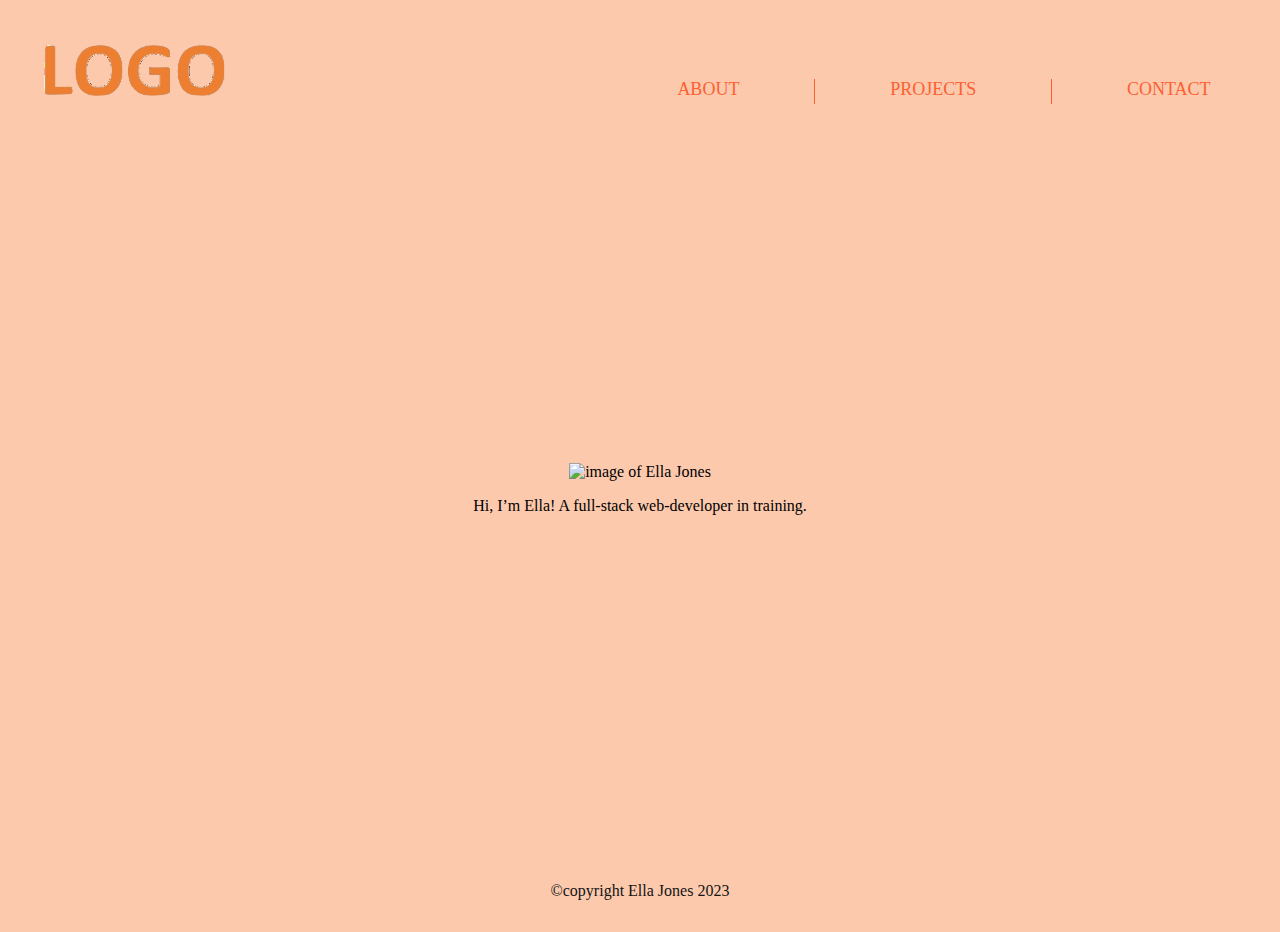
==== index.html @ fc155bd1 "Organise SCSS files properly" ====
<!DOCTYPE html>
<html lang="en">

<head>
    <meta charset="UTF-8">
    <meta http-equiv="X-UA-Compatible" content="IE=edge">
    <meta name="viewport" content="width=device-width, initial-scale=1.0">
    <title>Ella Jones Web Development</title>
    <link rel="stylesheet" href="./styles/index.css" />
    <link rel="stylesheet" href="./styles/pages/home.css" />


    <!-- Font Awesome -->
    <link rel="stylesheet" href="https://cdnjs.cloudflare.com/ajax/libs/font-awesome/6.3.0/css/all.min.css"
        integrity="sha512-SzlrxWUlpfuzQ+pcUCosxcglQRNAq/DZjVsC0lE40xsADsfeQoEypE+enwcOiGjk/bSuGGKHEyjSoQ1zVisanQ=="
        crossorigin="anonymous" referrerpolicy="no-referrer" />
</head>

<body>
    <header>
        <div class="logo-title">
            <a href="./index.html">
                <img src="./images/logo-placeholder-200.png" alt="placeholder logo">
            </a>
        </div>
        <nav class="nav-items">
            <a href="./pages/about.html">ABOUT</a>
            <span class="nav-lines"></span>
            <a href="./pages/projects.html">PROJECTS</a>
            <span class="nav-lines"></span>
            <a href="./pages/contact.html">CONTACT</a>
        </nav>
    </header>
    <main>
        <section>
            <div class="ella-image">
                <img src="./images/ella-headshot-square.jpg" alt="image of Ella Jones">
            </div>
            <div class="introduction">
                <p>Hi, I’m Ella! A full-stack web-developer in training.
            </div>
        </section>
    </main>
    <footer>
        <div class="social-media">
            <a href="https://www.github.com" target="_blank">
                <i class="fa-brands fa-github"></i></a>
            <a href="https://www.linkedin.com" target="_blank">
                <i class="fa-brands fa-linkedin"></i></a>
            <a href="https://www.instagram.com" target="_blank">
                <i class="fa-brands fa-instagram"></i></a>
        </div>
        <p>©copyright Ella Jones 2023</p>
    </footer>
</body>

</html>
---- styles/index.css ----
header {
  background-color: #FCC9AD;
  padding: 16px;
  text-align: center;
}
header .nav-items {
  width: 100%;
  display: flex;
  justify-content: space-around;
  margin-bottom: 24px;
  font-size: 18px;
}
header .nav-items a {
  text-decoration: none;
  color: #FB6131;
}
header .nav-items .nav-lines {
  background-color: #FB6131;
  height: 25px;
  width: 1.3px;
}

@media screen and (min-width: 600px) {
  header {
    display: flex;
    align-items: flex-end;
    justify-content: space-between;
  }
  header .logo-title {
    margin-bottom: 11px;
  }
  header .nav-items {
    width: 50%;
  }
}
footer {
  background-color: #FCC9AD;
  padding: 16px;
  text-align: center;
}
footer .social-media {
  display: flex;
  justify-content: space-around;
}
footer .social-media a i {
  color: #FB6131;
  font-size: 24px;
}
footer p {
  margin-bottom: 0;
  color: rgb(19, 19, 19);
}

@media screen and (min-width: 600px) {
  footer .social-media {
    width: 50%;
    margin-left: auto;
    margin-right: auto;
  }
}
body {
  background-color: #FCC9AD;
  padding: 16px;
  text-align: center;
  margin: 0;
  min-height: 100vh;
  display: flex;
  flex-direction: column;
  justify-content: space-between;
}/*# sourceMappingURL=index.css.map */
---- styles/pages/home.css ----
/*# sourceMappingURL=home.css.map */
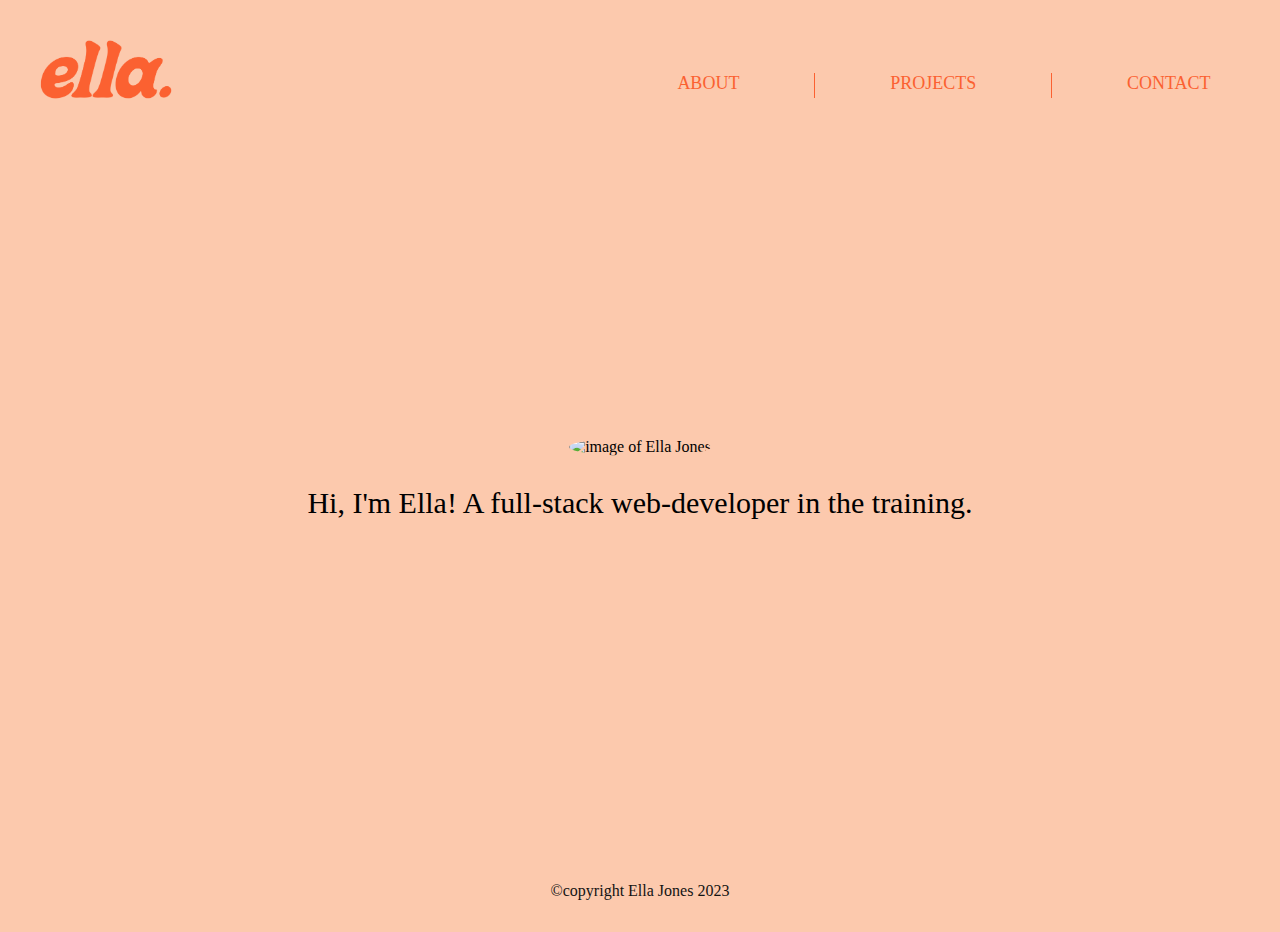
==== commit 46df575c: "Add Projects page and fix broken home page" ====
--- a/index.html
+++ b/index.html
@@ -20,7 +20,7 @@
     <header>
         <div class="logo-title">
             <a href="./index.html">
-                <img src="./images/logo-placeholder-200.png" alt="placeholder logo">
+                <img src="./images/ella_logo.png" alt="Logo">
             </a>
         </div>
         <nav class="nav-items">
@@ -36,8 +36,8 @@
             <div class="ella-image">
                 <img src="./images/ella-headshot-square.jpg" alt="image of Ella Jones">
             </div>
-            <div class="introduction">
-                <p>Hi, I’m Ella! A full-stack web-developer in training.
+            <div class="intro">
+                <p>Hi, I'm Ella! A full-stack web-developer in the training.</p>
             </div>
         </section>
     </main>
--- a/styles/index.css
+++ b/styles/index.css
@@ -2,6 +2,9 @@
   background-color: #FCC9AD;
   padding: 16px;
   text-align: center;
+}
+header .logo-title a img {
+  width: 150px;
 }
 header .nav-items {
   width: 100%;
--- a/styles/pages/home.css
+++ b/styles/pages/home.css
@@ -1 +1,7 @@
-/*# sourceMappingURL=home.css.map */+main section .ella-image img {
+  height: 200px;
+  border-radius: 50%;
+}
+main section .intro p {
+  font-size: 30px;
+}/*# sourceMappingURL=home.css.map */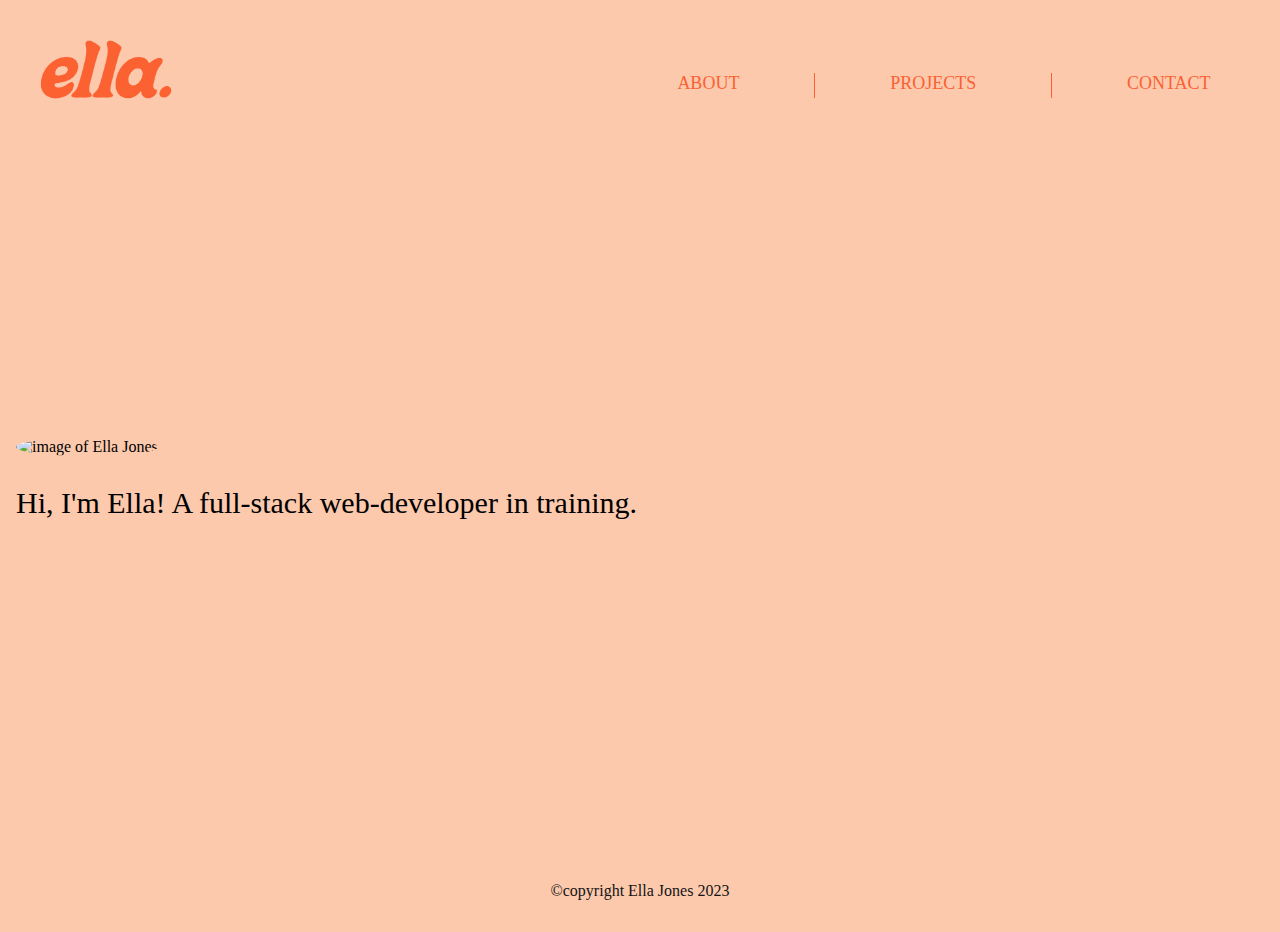
==== commit b646d5f8: "Add Contact Page" ====
--- a/index.html
+++ b/index.html
@@ -37,7 +37,7 @@
                 <img src="./images/ella-headshot-square.jpg" alt="image of Ella Jones">
             </div>
             <div class="intro">
-                <p>Hi, I'm Ella! A full-stack web-developer in the training.</p>
+                <p>Hi, I'm Ella! A full-stack web-developer in training.</p>
             </div>
         </section>
     </main>
--- a/styles/index.css
+++ b/styles/index.css
@@ -64,7 +64,6 @@
 body {
   background-color: #FCC9AD;
   padding: 16px;
-  text-align: center;
   margin: 0;
   min-height: 100vh;
   display: flex;
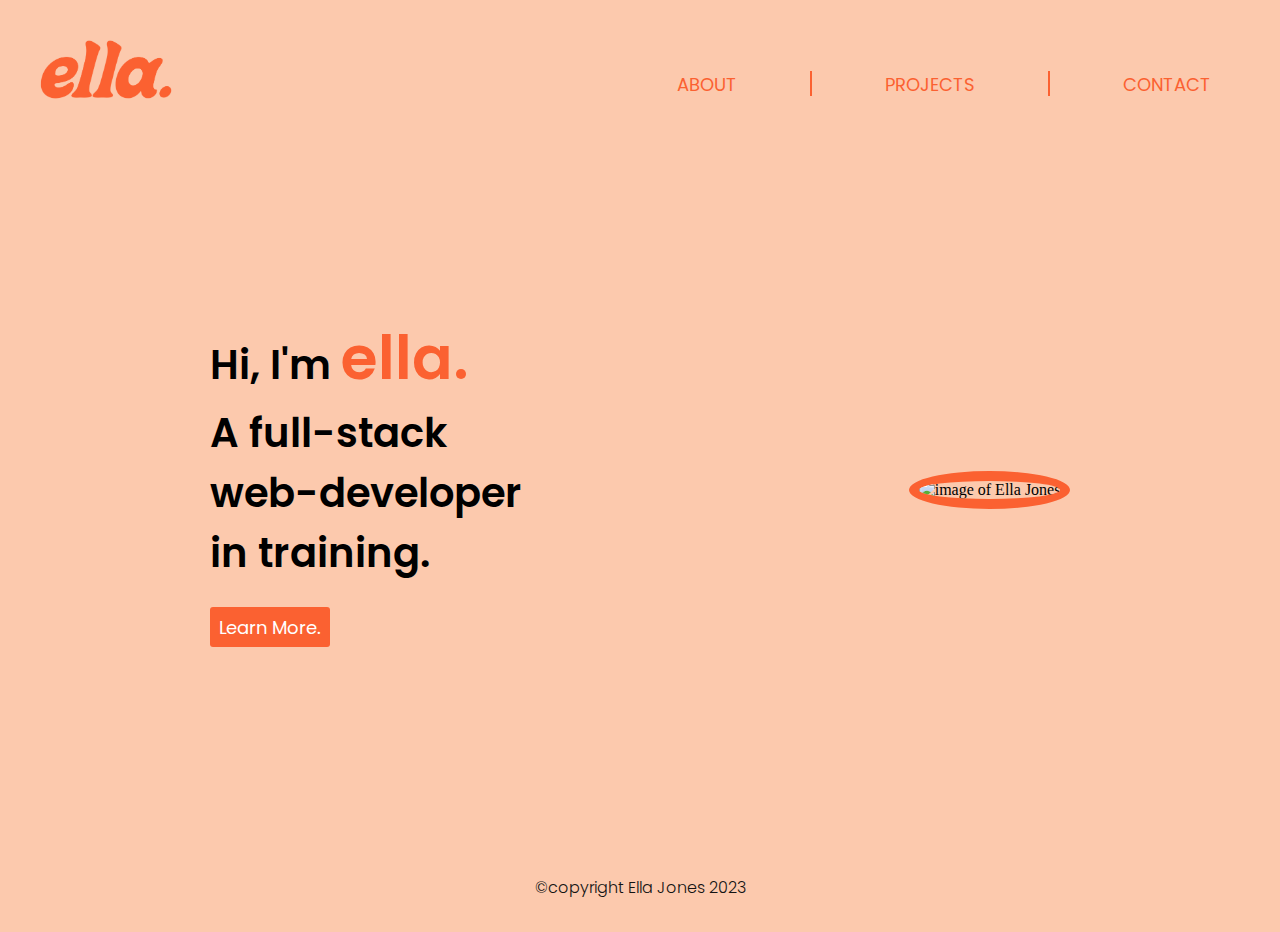
==== commit 4f07602b: "fix home page and add font and correct social media links" ====
--- a/index.html
+++ b/index.html
@@ -14,6 +14,13 @@
     <link rel="stylesheet" href="https://cdnjs.cloudflare.com/ajax/libs/font-awesome/6.3.0/css/all.min.css"
         integrity="sha512-SzlrxWUlpfuzQ+pcUCosxcglQRNAq/DZjVsC0lE40xsADsfeQoEypE+enwcOiGjk/bSuGGKHEyjSoQ1zVisanQ=="
         crossorigin="anonymous" referrerpolicy="no-referrer" />
+
+    <link rel="preconnect" href="https://fonts.googleapis.com">
+    <link rel="preconnect" href="https://fonts.gstatic.com" crossorigin>
+    <link
+        href="https://fonts.googleapis.com/css2?family=Climate+Crisis&family=Open+Sans:ital,wght@0,300;0,400;0,600;1,600&family=Poppins:ital,wght@0,100;0,200;0,300;0,400;0,500;0,600;0,700;0,800;0,900;1,100;1,200;1,300;1,400;1,500;1,600;1,700;1,800;1,900&family=Source+Code+Pro:ital,wght@1,200&display=swap"
+        rel="stylesheet">
+
 </head>
 
 <body>
@@ -36,18 +43,30 @@
             <div class="ella-image">
                 <img src="./images/ella-headshot-square.jpg" alt="image of Ella Jones">
             </div>
+
             <div class="intro">
-                <p>Hi, I'm Ella! A full-stack web-developer in training.</p>
+                <span class="hi-text">Hi, I'm </span>
+                <span class="ella-name"> ella. </span> 
+                <p>A full-stack </p>
+                <p>web-developer </p>
+                <p>in training.</p>
+                
+                <a href="./pages/about.html">
+                    <div class="btn-div">
+                        <button id="learn-more-btn">Learn More.</button>
+                    </div>
+                </a>
+
             </div>
         </section>
     </main>
     <footer>
         <div class="social-media">
-            <a href="https://www.github.com" target="_blank">
+            <a href="https://github.com/ella-jones" target="_blank">
                 <i class="fa-brands fa-github"></i></a>
-            <a href="https://www.linkedin.com" target="_blank">
+            <a href="https://www.linkedin.com/in/ella-jones-082b47208" target="_blank">
                 <i class="fa-brands fa-linkedin"></i></a>
-            <a href="https://www.instagram.com" target="_blank">
+            <a href="https://www.instagram.com/ella.jones__/" target="_blank">
                 <i class="fa-brands fa-instagram"></i></a>
         </div>
         <p>©copyright Ella Jones 2023</p>
--- a/styles/pages/home.css
+++ b/styles/pages/home.css
@@ -1,7 +1,153 @@
+header {
+  background-color: #FCC9AD;
+  padding: 16px;
+  text-align: center;
+}
+header .logo-title a img {
+  width: 150px;
+}
+header .nav-items {
+  width: 100%;
+  display: flex;
+  justify-content: space-around;
+  margin-bottom: 24px;
+  font-size: 18px;
+  font-family: "Poppins", sans-serif;
+  font-weight: 400;
+}
+header .nav-items a {
+  text-decoration: none;
+  color: #FB6131;
+}
+header .nav-items .nav-lines {
+  background-color: #FB6131;
+  height: 25px;
+  width: 1.3px;
+}
+
+@media screen and (min-width: 600px) {
+  header {
+    display: flex;
+    align-items: flex-end;
+    justify-content: space-between;
+  }
+  header .logo-title {
+    margin-bottom: 11px;
+  }
+  header .nav-items {
+    width: 50%;
+  }
+}
+footer {
+  background-color: #FCC9AD;
+  padding: 16px;
+  text-align: center;
+}
+footer .social-media {
+  display: flex;
+  justify-content: space-around;
+}
+footer .social-media a i {
+  color: #FB6131;
+  font-size: 24px;
+}
+footer p {
+  margin-bottom: 0;
+  color: rgb(19, 19, 19);
+  font-family: "Poppins", sans-serif;
+  font-weight: 300;
+}
+
+@media screen and (min-width: 600px) {
+  footer .social-media {
+    width: 50%;
+    margin-left: auto;
+    margin-right: auto;
+  }
+}
+body {
+  background-color: #FCC9AD;
+  padding: 16px;
+  margin: 0;
+  min-height: 100vh;
+  display: flex;
+  flex-direction: column;
+  justify-content: space-between;
+}
+
+main section {
+  display: flex;
+  flex-direction: column;
+  align-items: center;
+}
 main section .ella-image img {
+  border: 10px solid #FB6131;
   height: 200px;
   border-radius: 50%;
 }
+main section .intro {
+  text-align: center;
+}
 main section .intro p {
   font-size: 30px;
+  font-family: "Poppins", sans-serif;
+  font-weight: 600;
+  margin: 0;
+}
+main section .intro .hi-text {
+  font-size: 30px;
+  font-family: "Poppins", sans-serif;
+  font-weight: 600;
+}
+main section .intro .ella-name {
+  font-size: 50px;
+  font-family: "Poppins", sans-serif;
+  font-weight: 600;
+  color: #FB6131;
+}
+main section .intro .btn-div {
+  margin: 24px 0 20px 0;
+}
+main section .intro .btn-div #learn-more-btn {
+  font-family: "Poppins", sans-serif;
+  font-size: 16px;
+  height: 35px;
+  min-width: 115px;
+  background-color: #FB6131;
+  color: white;
+  border: none;
+  outline: none;
+  border-radius: 3px;
+}
+main section .intro .btn-div #learn-more-btn:hover {
+  cursor: pointer;
+  background-color: #fea473;
+}
+
+@media screen and (min-width: 600px) {
+  main section {
+    display: flex;
+    flex-direction: row-reverse;
+    justify-content: space-around;
+  }
+  main section .ella-image img {
+    height: 275px;
+  }
+  main section .intro {
+    text-align: justify;
+  }
+  main section .intro p {
+    font-size: 40px;
+  }
+  main section .intro .hi-text {
+    font-size: 40px;
+  }
+  main section .intro .ella-name {
+    font-size: 60px;
+  }
+  main section .intro .btn-div #learn-more-btn {
+    font-size: 18px;
+    height: 40px;
+    min-width: 120px;
+  }
 }/*# sourceMappingURL=home.css.map */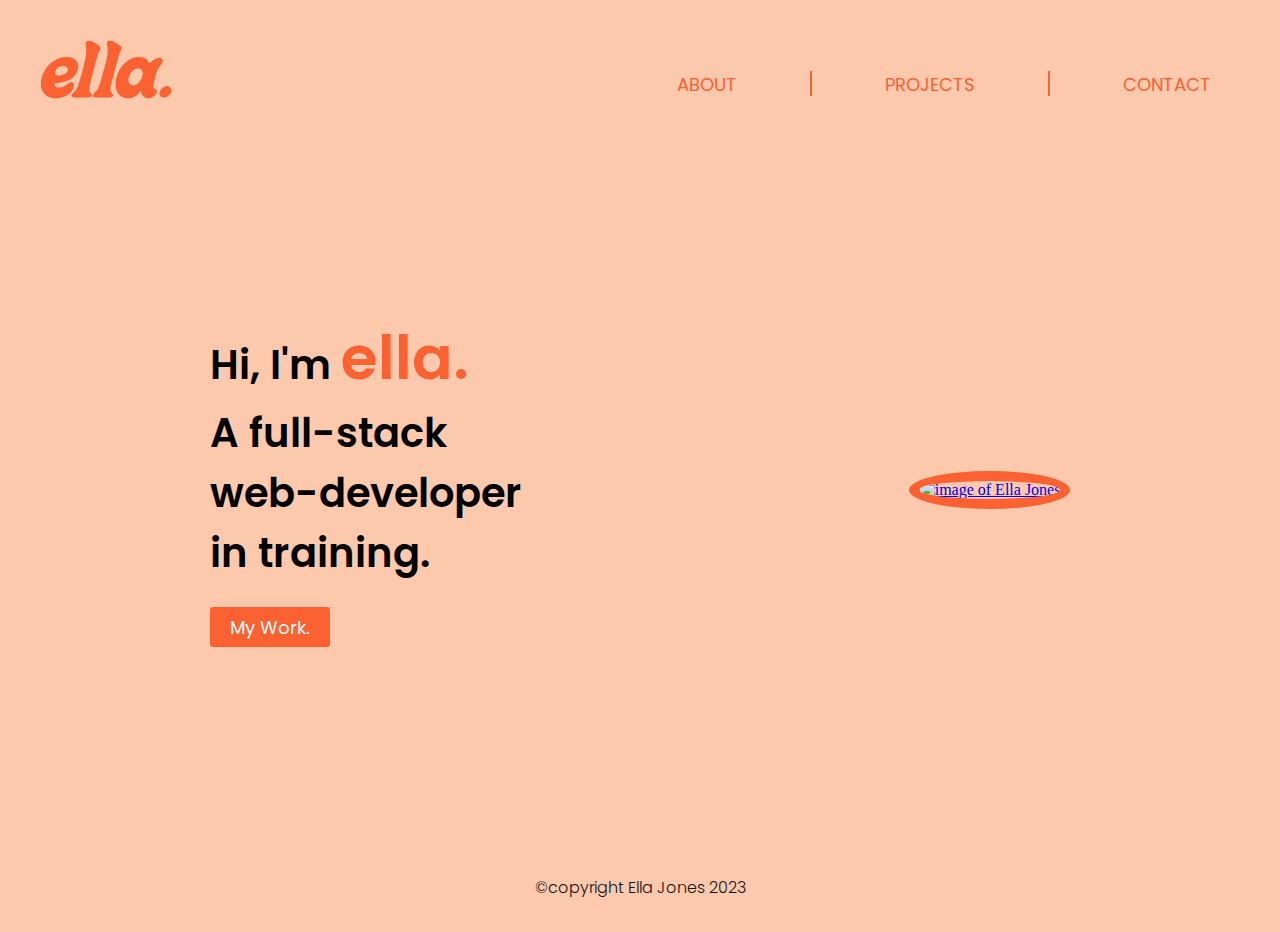
==== commit 758579f6: "Add skills to about page and add links to home page" ====
--- a/index.html
+++ b/index.html
@@ -40,20 +40,24 @@
     </header>
     <main>
         <section>
-            <div class="ella-image">
-                <img src="./images/ella-headshot-square.jpg" alt="image of Ella Jones">
-            </div>
+            <a href="./pages/contact.html">
+                <div class="ella-image">
+                    <img src="./images/ella-headshot-square.jpg" alt="image of Ella Jones">
+                </div>
+            </a>
 
             <div class="intro">
                 <span class="hi-text">Hi, I'm </span>
-                <span class="ella-name"> ella. </span> 
+                <a href="./pages/about.html">
+                    <span class="ella-name"> ella. </span> 
+                </a>
                 <p>A full-stack </p>
                 <p>web-developer </p>
                 <p>in training.</p>
                 
-                <a href="./pages/about.html">
+                <a href="./pages/projects.html">
                     <div class="btn-div">
-                        <button id="learn-more-btn">Learn More.</button>
+                        <button id="my-work-btn">My Work.</button>
                     </div>
                 </a>
 
--- a/styles/pages/home.css
+++ b/styles/pages/home.css
@@ -18,6 +18,9 @@
 header .nav-items a {
   text-decoration: none;
   color: #FB6131;
+}
+header .nav-items a:hover {
+  color: #fea473;
 }
 header .nav-items .nav-lines {
   background-color: #FB6131;
@@ -105,10 +108,16 @@
   font-weight: 600;
   color: #FB6131;
 }
+main section .intro .ella-name:hover {
+  color: #fea473;
+}
+main section .intro a {
+  text-decoration: none;
+}
 main section .intro .btn-div {
   margin: 24px 0 20px 0;
 }
-main section .intro .btn-div #learn-more-btn {
+main section .intro .btn-div #my-work-btn {
   font-family: "Poppins", sans-serif;
   font-size: 16px;
   height: 35px;
@@ -119,7 +128,7 @@
   outline: none;
   border-radius: 3px;
 }
-main section .intro .btn-div #learn-more-btn:hover {
+main section .intro .btn-div #my-work-btn:hover {
   cursor: pointer;
   background-color: #fea473;
 }
@@ -145,7 +154,7 @@
   main section .intro .ella-name {
     font-size: 60px;
   }
-  main section .intro .btn-div #learn-more-btn {
+  main section .intro .btn-div #my-work-btn {
     font-size: 18px;
     height: 40px;
     min-width: 120px;
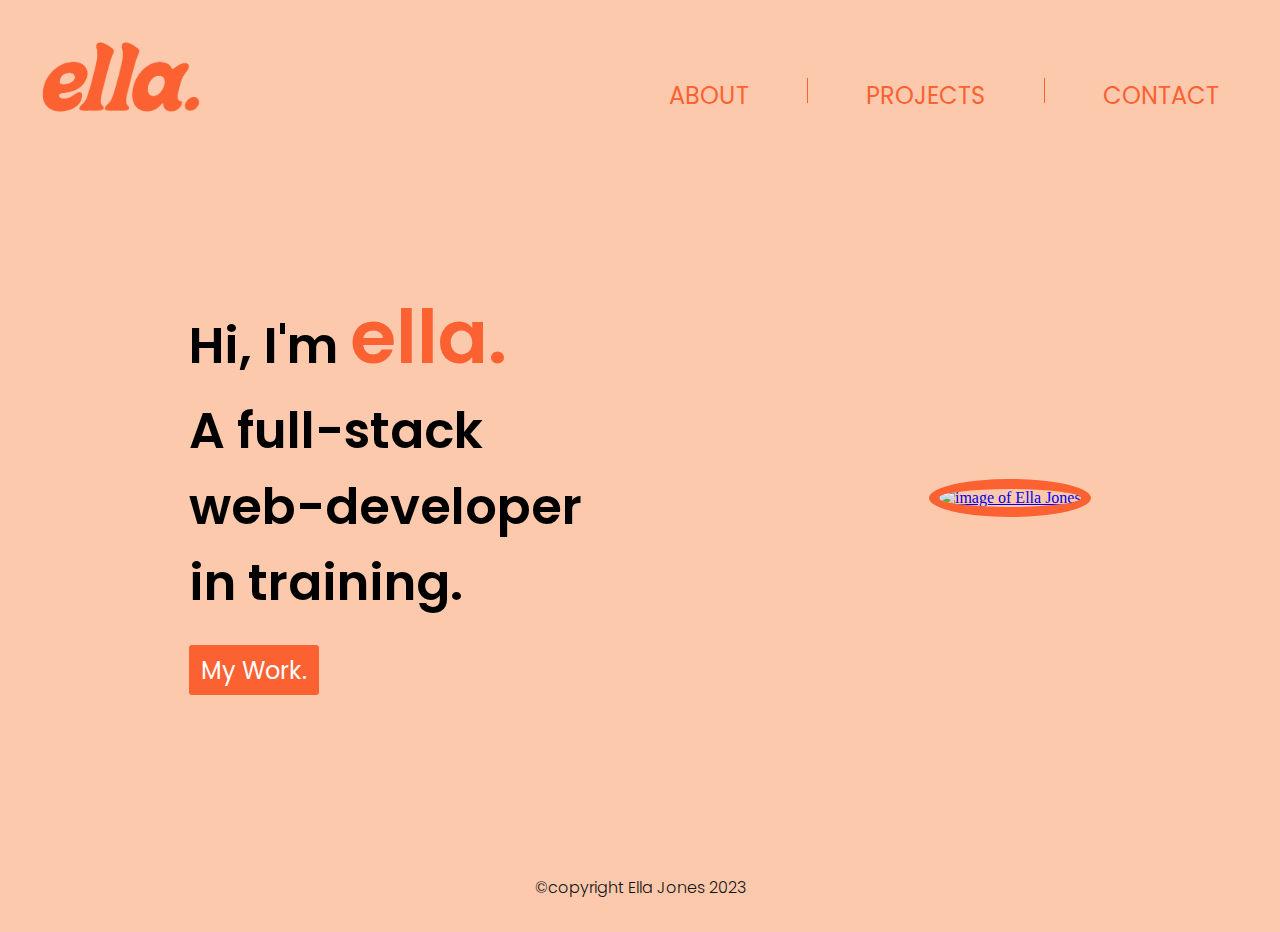
==== commit c545c9db: "add resume and optimize image of ella" ====
--- a/index.html
+++ b/index.html
@@ -42,7 +42,7 @@
         <section>
             <a href="./pages/contact.html">
                 <div class="ella-image">
-                    <img src="./images/ella-headshot-square.jpg" alt="image of Ella Jones">
+                    <img src="./images/ella-headshot-square-400.jpg" alt="image of Ella Jones">
                 </div>
             </a>
 
--- a/styles/pages/home.css
+++ b/styles/pages/home.css
@@ -28,7 +28,15 @@
   width: 1.3px;
 }
 
-@media screen and (min-width: 600px) {
+@media screen and (min-width: 500px) {
+  header .logo-title a img {
+    width: 180px;
+  }
+  header .nav-items a {
+    font-size: 24px;
+  }
+}
+@media screen and (min-width: 1100px) {
   header {
     display: flex;
     align-items: flex-end;
@@ -61,11 +69,14 @@
   font-weight: 300;
 }
 
-@media screen and (min-width: 600px) {
+@media screen and (min-width: 500px) {
   footer .social-media {
     width: 50%;
     margin-left: auto;
     margin-right: auto;
+  }
+  footer .social-media a i {
+    font-size: 30px;
   }
 }
 body {
@@ -133,30 +144,35 @@
   background-color: #fea473;
 }
 
-@media screen and (min-width: 600px) {
+@media screen and (min-width: 500px) {
+  main section .ella-image img {
+    height: 300px;
+  }
+  main section .intro p {
+    font-size: 50px;
+  }
+  main section .intro .hi-text {
+    font-size: 50px;
+  }
+  main section .intro .ella-name {
+    font-size: 75px;
+  }
+  main section .intro .btn-div #my-work-btn {
+    font-size: 24px;
+    height: 50px;
+    min-width: 130px;
+  }
+}
+@media screen and (min-width: 1100px) {
   main section {
     display: flex;
     flex-direction: row-reverse;
     justify-content: space-around;
   }
   main section .ella-image img {
-    height: 275px;
+    height: 350px;
   }
   main section .intro {
     text-align: justify;
   }
-  main section .intro p {
-    font-size: 40px;
-  }
-  main section .intro .hi-text {
-    font-size: 40px;
-  }
-  main section .intro .ella-name {
-    font-size: 60px;
-  }
-  main section .intro .btn-div #my-work-btn {
-    font-size: 18px;
-    height: 40px;
-    min-width: 120px;
-  }
 }/*# sourceMappingURL=home.css.map */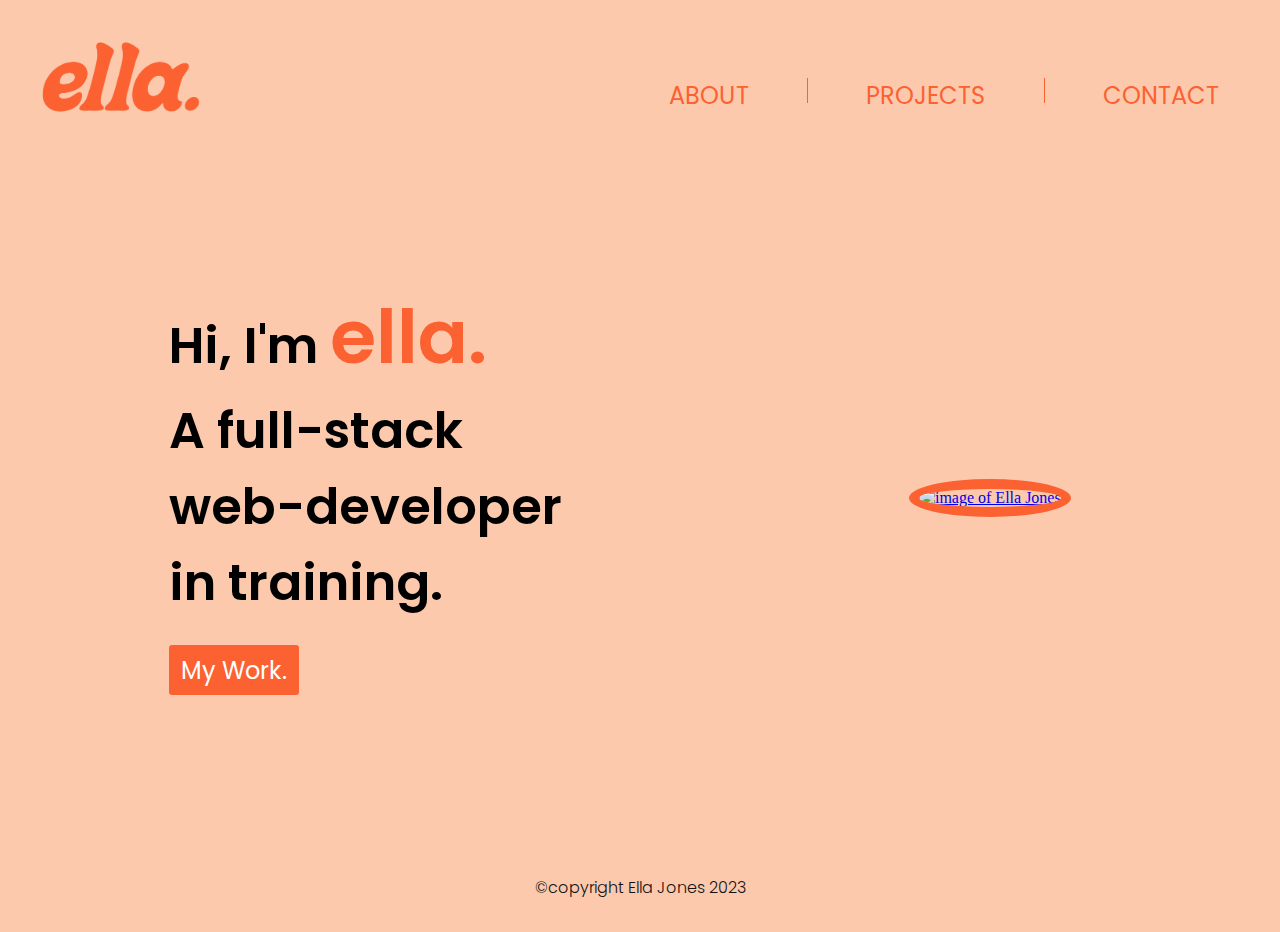
==== commit c4d0ef73: "Fix semantics of html files" ====
--- a/index.html
+++ b/index.html
@@ -6,14 +6,14 @@
     <meta http-equiv="X-UA-Compatible" content="IE=edge">
     <meta name="viewport" content="width=device-width, initial-scale=1.0">
     <title>Ella Jones Web Development</title>
-    <link rel="stylesheet" href="./styles/index.css" />
-    <link rel="stylesheet" href="./styles/pages/home.css" />
+    <link rel="stylesheet" href="./styles/index.css" >
+    <link rel="stylesheet" href="./styles/pages/home.css" >
 
 
     <!-- Font Awesome -->
     <link rel="stylesheet" href="https://cdnjs.cloudflare.com/ajax/libs/font-awesome/6.3.0/css/all.min.css"
         integrity="sha512-SzlrxWUlpfuzQ+pcUCosxcglQRNAq/DZjVsC0lE40xsADsfeQoEypE+enwcOiGjk/bSuGGKHEyjSoQ1zVisanQ=="
-        crossorigin="anonymous" referrerpolicy="no-referrer" />
+        crossorigin="anonymous" referrerpolicy="no-referrer" >
 
     <link rel="preconnect" href="https://fonts.googleapis.com">
     <link rel="preconnect" href="https://fonts.gstatic.com" crossorigin>
@@ -41,12 +41,12 @@
     <main>
         <section>
             <a href="./pages/contact.html">
-                <div class="ella-image">
+                <figure class="ella-image">
                     <img src="./images/ella-headshot-square-400.jpg" alt="image of Ella Jones">
-                </div>
+                </figure>
             </a>
 
-            <div class="intro">
+            <article class="intro">
                 <span class="hi-text">Hi, I'm </span>
                 <a href="./pages/about.html">
                     <span class="ella-name"> ella. </span> 
@@ -60,8 +60,7 @@
                         <button id="my-work-btn">My Work.</button>
                     </div>
                 </a>
-
-            </div>
+            </article>
         </section>
     </main>
     <footer>
